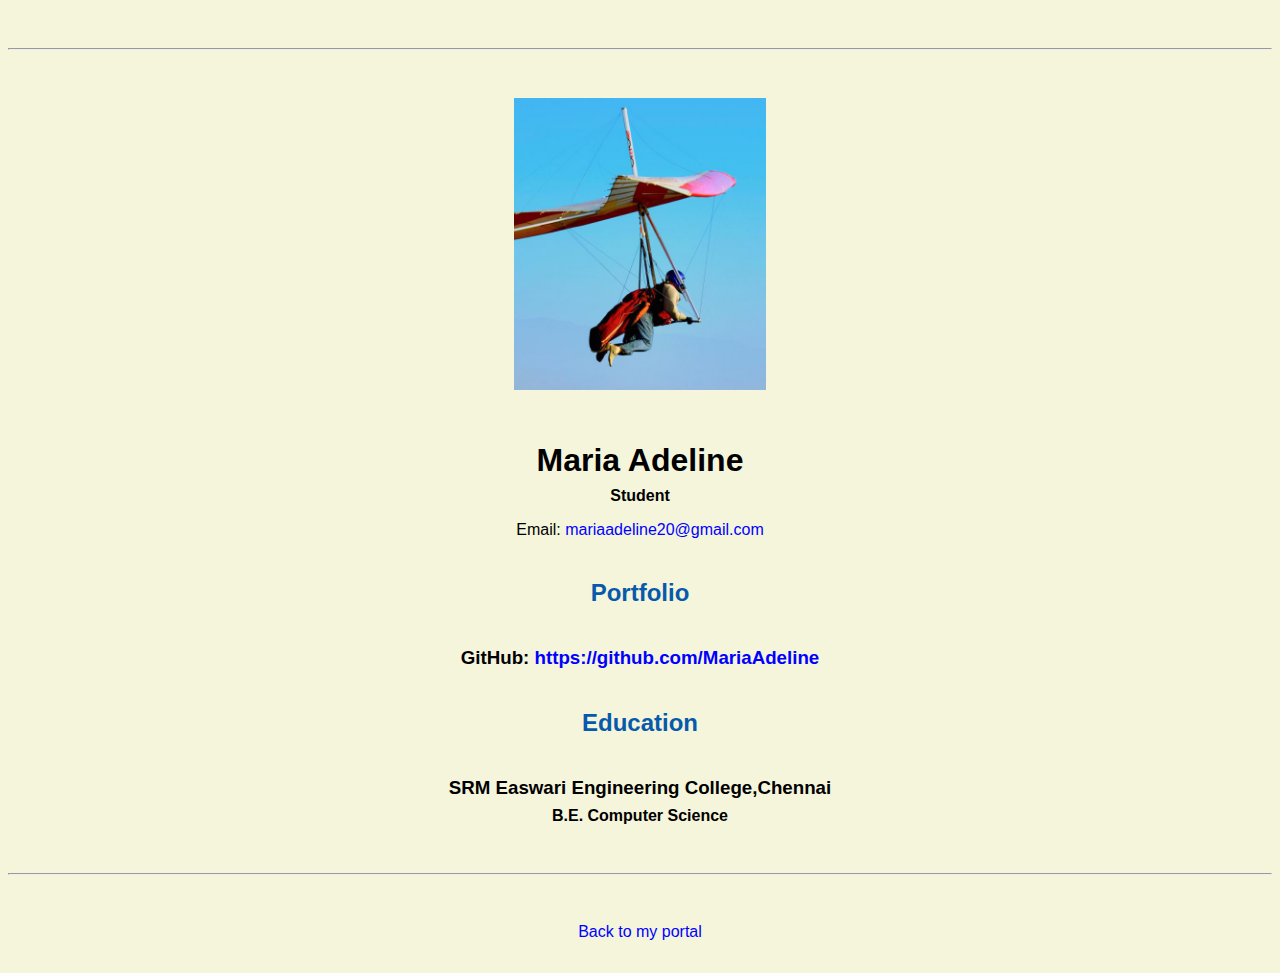
==== resume.html @ fe54b2a1 "Update resume.html" ====
<!doctype html>

<!-- this is a comment for human! -->

<html lang="en">

  <header>
    <title>Maria Adeline's Resume</title>
    <link rel="stylesheet" href="css/master.css">
    <link rel="faviconIcon" href="favicon.ico" type="image/x-icon">
    <link rel="shortcut" href="favicon.ico" type="image/x-icon">
    <meta name="viewport" content="width=device-width, initial-scale=10, shrink-to-fit=no">
    <meta name="name" content="Maria Adeline's Portal">
    <meta name="robots" content="noindex, nofollow">
  </header>

  <body>
    <hr>

    <img src="images/headshot.jpg" alt="Maria Adeline's headshot" width="20%">

    <h1>Maria Adeline</h1>
    <h4>Student</h4>

    <p>Email: <a href="mailto:mariaadeline20@gmail.com" target="_blank">mariaadeline20@gmail.com</a></p>
    <!-- don't post physical address, personal phone number or other personal information on the web! -->

    <h2>Portfolio</h2>
      <h3>GitHub: <a href="https://github.com/MariaAdeline" target="_blank">https://github.com/MariaAdeline</a></h3>

    <h2>Education</h2>

    <h3>SRM Easwari Engineering College,Chennai</h3>
    <h4>B.E. Computer Science</h4>
  </body>

  <footer>
  <hr>
  <p><a href="index.html">Back to my portal</a></p>
  </footer>

</html>
---- css/master.css ----
/* Cascading stylesheet for the website */

/* Text inside these asterisks and slashes are comments for human */

  a {
    color: blue;/* set the text color to blue here */
    text-decoration: none; /* This means we do not want hyperlinks to be underlined */
  }

  a:hover {
    color: red;/* set the text color to red here */
    text-decoration: none; /* This means we do not want hyperlinks to be underlined */
  }

  body {
    background-color: beige;
    color: black;/* set the background color here */
    font-family: Arial, Helvetica, sans-serif;/* set the text color to black here */
    text-align: center;/* set the font here */
    /* set the text alignment here */
   }

  footer {
    margin-top: 2rem;
    margin-bottom: 2rem;
  }

  h1 {
    margin-bottom: 0.5rem;
    margin-top: 3rem;
   }

  h2 {
    color: #075AAB;  /* set the text color of to #075AAB here */
    /* set both the bottom margin and top margin to 2.5rem here */
    margin-bottom: 2.5rem;
    margin-top: 2.5rem;
   }

  h3 {
    margin-bottom: 0;
    margin-top: 2rem;
  }

  h4 {
    margin-bottom: 1rem;
    margin-top: 0.5rem;
  }

  h5 {
    margin-top: 0.5rem;
  }

  hr {
    margin-bottom: 3rem;
    margin-top: 3rem;
  }

  /* this controls how the bullet points in the resume page looks */
  ul {
    display: table;
    margin: 0 auto;
    text-align: left;
  }
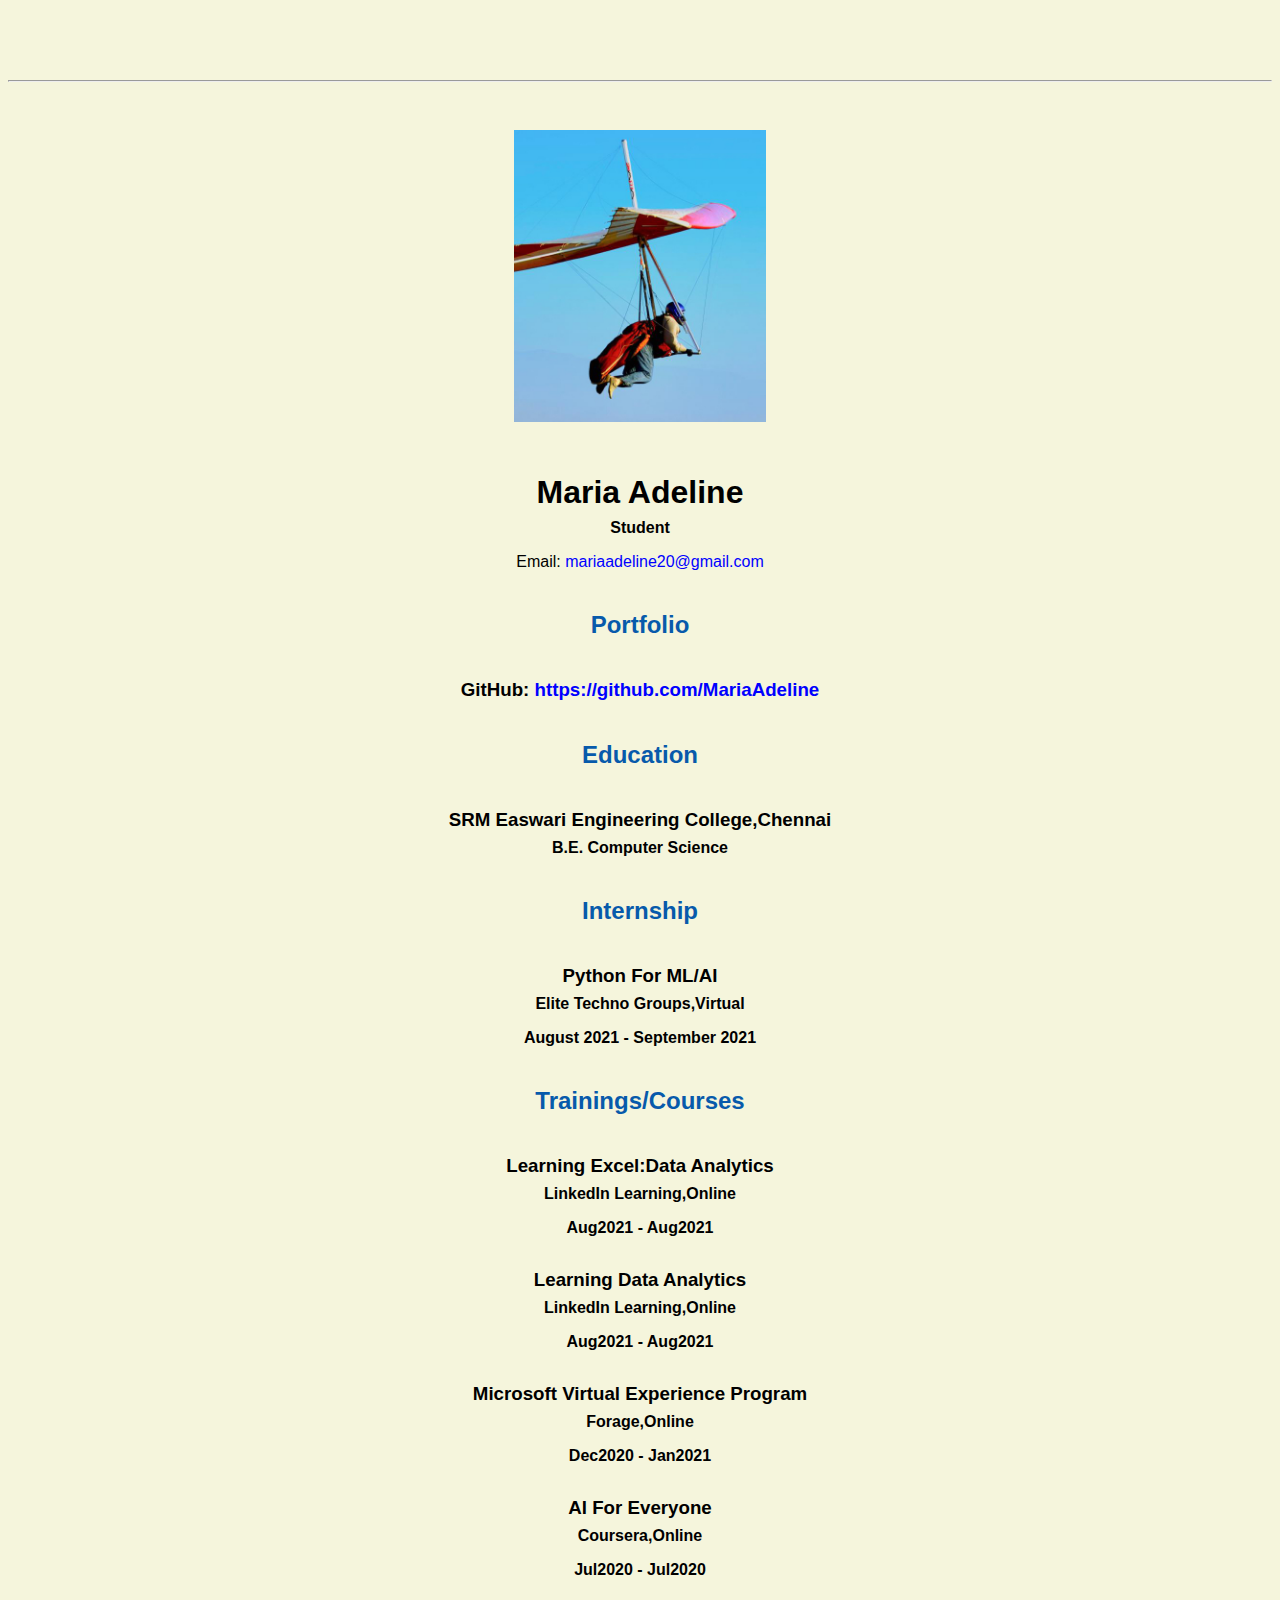
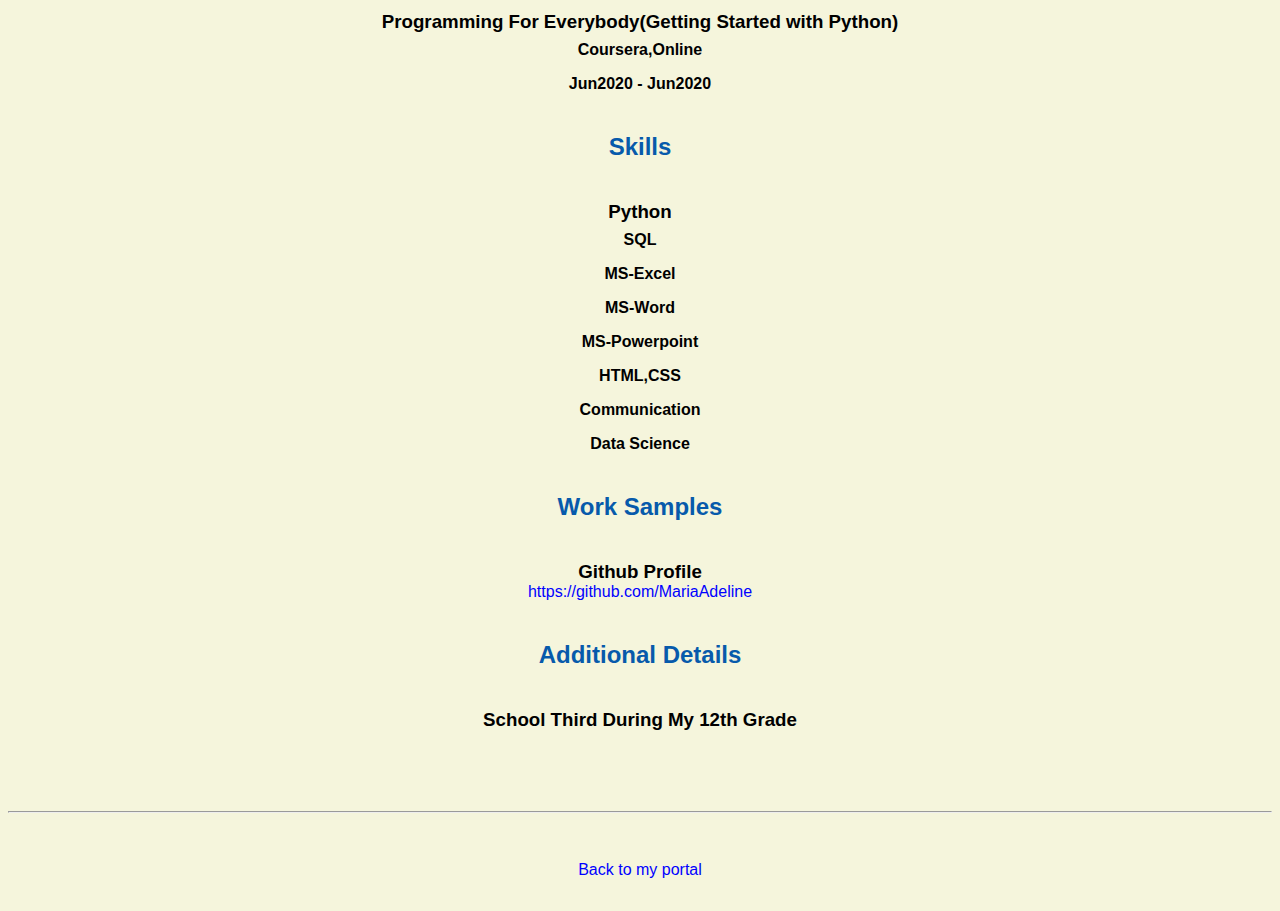
==== commit 37b99675: "Update resume.html" ====
--- a/resume.html
+++ b/resume.html
@@ -9,7 +9,7 @@
     <link rel="stylesheet" href="css/master.css">
     <link rel="faviconIcon" href="favicon.ico" type="image/x-icon">
     <link rel="shortcut" href="favicon.ico" type="image/x-icon">
-    <meta name="viewport" content="width=device-width, initial-scale=10, shrink-to-fit=no">
+    <meta name="viewport" content="width=device-width, initial-scale=1, shrink-to-fit=no">
     <meta name="name" content="Maria Adeline's Portal">
     <meta name="robots" content="noindex, nofollow">
   </header>
@@ -18,21 +18,61 @@
     <hr>
 
     <img src="images/headshot.jpg" alt="Maria Adeline's headshot" width="20%">
-
     <h1>Maria Adeline</h1>
     <h4>Student</h4>
 
     <p>Email: <a href="mailto:mariaadeline20@gmail.com" target="_blank">mariaadeline20@gmail.com</a></p>
-    <!-- don't post physical address, personal phone number or other personal information on the web! -->
-
+    
     <h2>Portfolio</h2>
       <h3>GitHub: <a href="https://github.com/MariaAdeline" target="_blank">https://github.com/MariaAdeline</a></h3>
-
+      
     <h2>Education</h2>
-
     <h3>SRM Easwari Engineering College,Chennai</h3>
     <h4>B.E. Computer Science</h4>
-  </body>
+    
+    <h2>Internship</h2>
+    <h3>Python For ML/AI</h3>
+    <h4>Elite Techno Groups,Virtual</h4>
+    <h4>August 2021 - September 2021</h4>
+    
+    <h2>Trainings/Courses</h2>
+    <h3>Learning Excel:Data Analytics</h3>
+    <h4>LinkedIn Learning,Online</h4>
+    <h4>Aug2021 - Aug2021</h4>
+    
+    <h3>Learning Data Analytics</h3>
+    <h4>LinkedIn Learning,Online</h4>
+    <h4>Aug2021 - Aug2021</h4>
+    
+    <h3>Microsoft Virtual Experience Program</h3>
+    <h4>Forage,Online</h4>
+    <h4>Dec2020 - Jan2021</h4>
+    
+    <h3>AI For Everyone</h3>
+    <h4>Coursera,Online</h4>
+    <h4>Jul2020 - Jul2020</h4>
+    
+    <h3>Programming For Everybody(Getting Started with Python)</h3>
+    <h4>Coursera,Online</h4>
+    <h4>Jun2020 - Jun2020</h4>
+    
+    <h2>Skills</h2>
+    <h3>Python</h3>
+    <h4>SQL</h4>
+    <h4>MS-Excel</h4>
+    <h4>MS-Word</h4>
+    <h4>MS-Powerpoint</h4>
+    <h4>HTML,CSS</h4>
+    <h4>Communication</h4>
+    <h4>Data Science</h4>
+    
+    <h2>Work Samples</h2>
+    <h3>Github Profile</h3>
+    <a href="https://github.com/MariaAdeline" target="_blank">https://github.com/MariaAdeline</a>
+    
+    <h2>Additional Details</h2>
+    <h3>School Third During My 12th Grade</h3>
+   </body>
 
   <footer>
   <hr>
--- a/css/master.css
+++ b/css/master.css
@@ -1,7 +1,6 @@
 /* Cascading stylesheet for the website */
 
 /* Text inside these asterisks and slashes are comments for human */
-
   a {
     color: blue;/* set the text color to blue here */
     text-decoration: none; /* This means we do not want hyperlinks to be underlined */
@@ -13,7 +12,7 @@
   }
 
   body {
-    background-color: beige;
+    background-color: #F5F5DC;
     color: black;/* set the background color here */
     font-family: Arial, Helvetica, sans-serif;/* set the text color to black here */
     text-align: center;/* set the font here */
@@ -53,7 +52,7 @@
 
   hr {
     margin-bottom: 3rem;
-    margin-top: 3rem;
+    margin-top: 5rem;
   }
 
   /* this controls how the bullet points in the resume page looks */
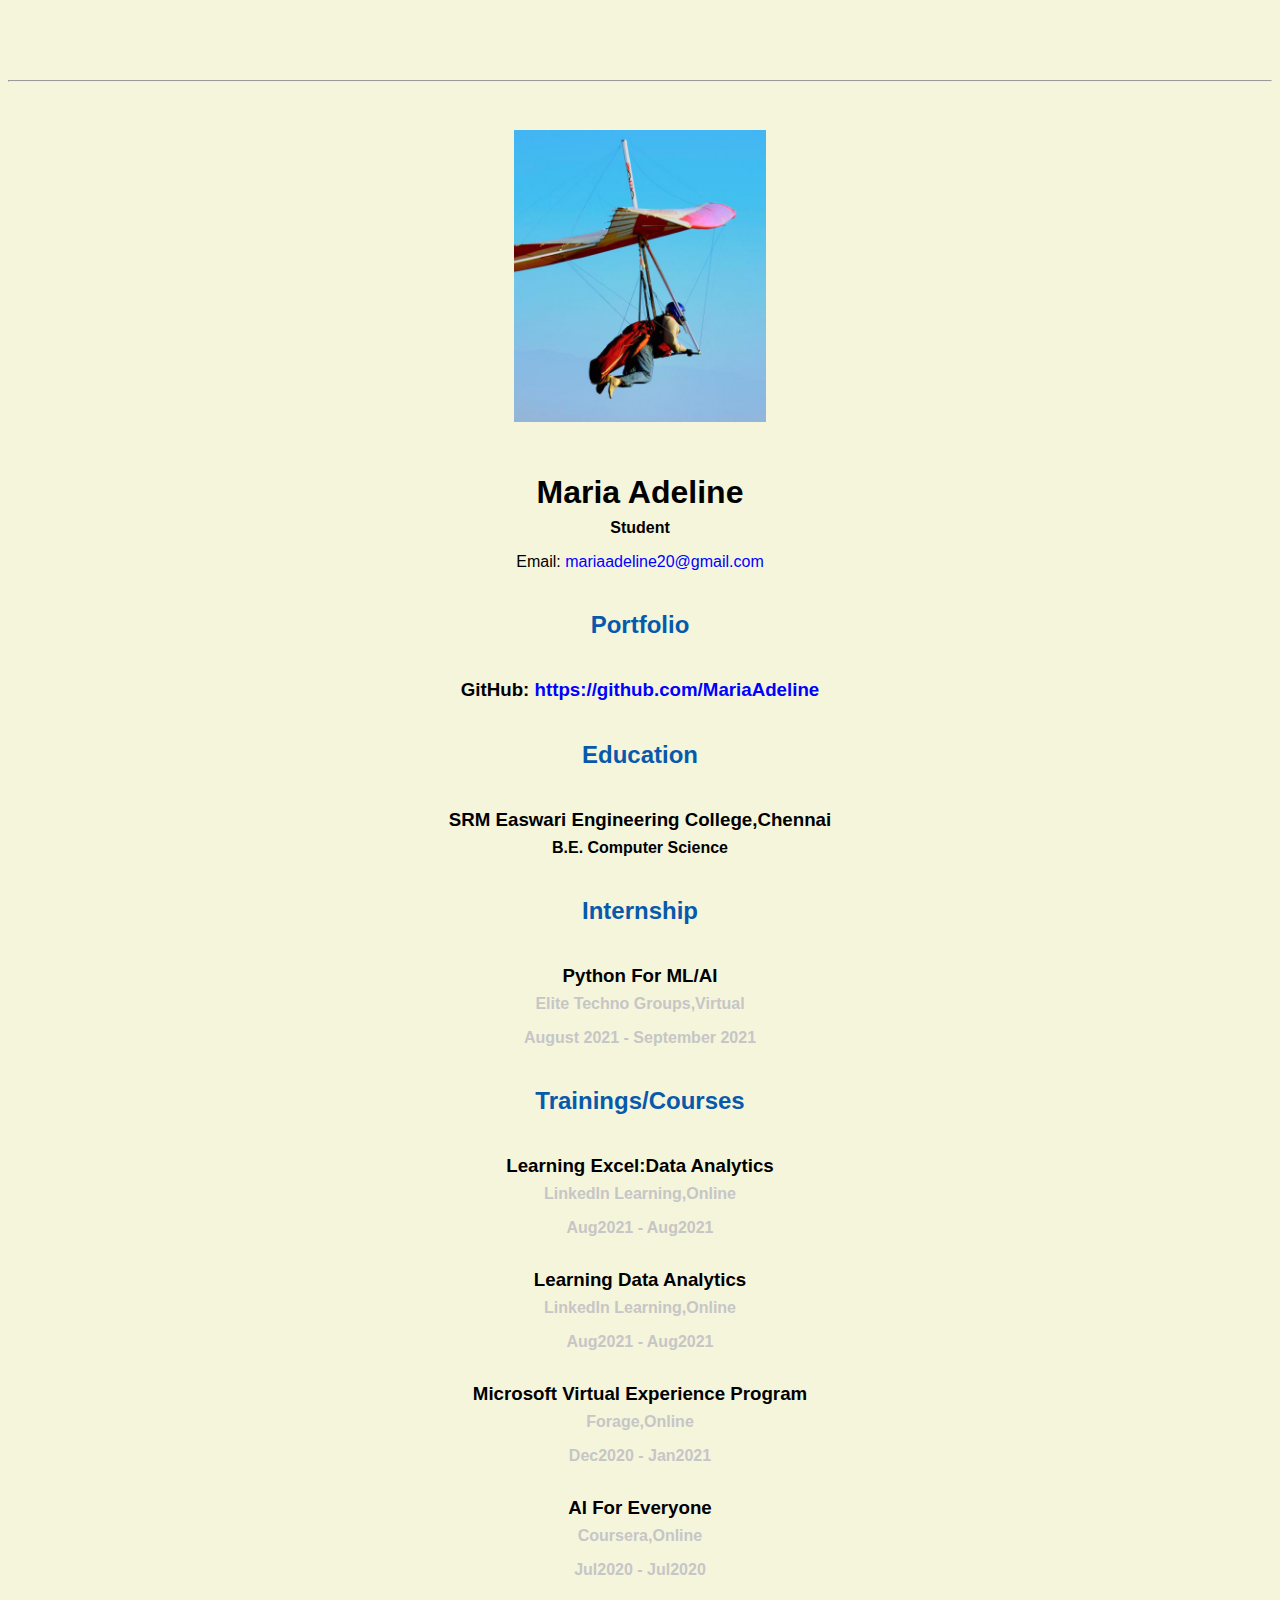
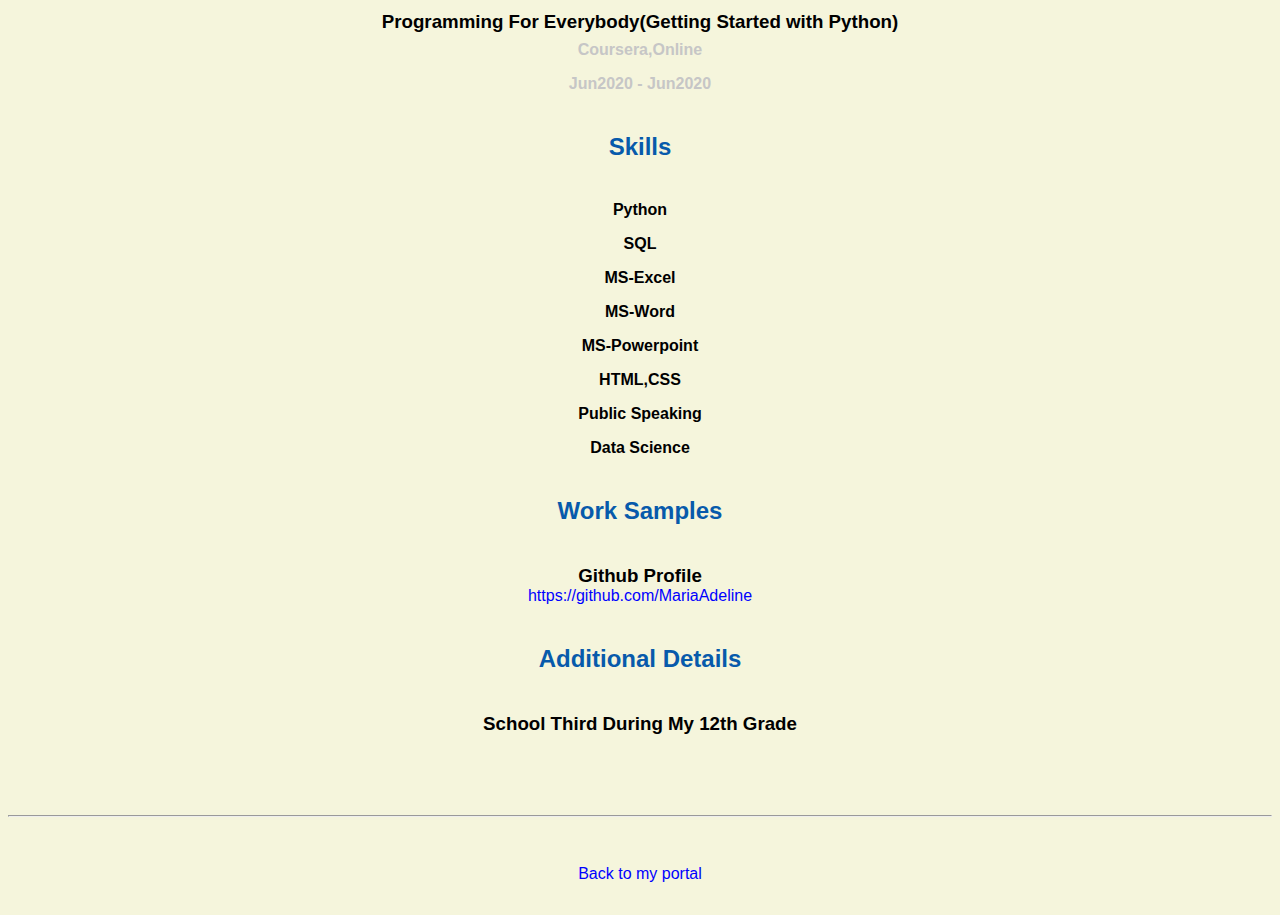
==== commit a8d0e4af: "Update resume.html" ====
--- a/resume.html
+++ b/resume.html
@@ -32,38 +32,38 @@
     
     <h2>Internship</h2>
     <h3>Python For ML/AI</h3>
-    <h4>Elite Techno Groups,Virtual</h4>
-    <h4>August 2021 - September 2021</h4>
+    <h4 style="color:#C6C6C6">Elite Techno Groups,Virtual</h4>
+    <h4 style="color:#C6C6C6">August 2021 - September 2021</h4>
     
     <h2>Trainings/Courses</h2>
     <h3>Learning Excel:Data Analytics</h3>
-    <h4>LinkedIn Learning,Online</h4>
-    <h4>Aug2021 - Aug2021</h4>
+    <h4 style="color:#C6C6C6">LinkedIn Learning,Online</h4>
+    <h4 style="color:#C6C6C6">Aug2021 - Aug2021</h4>
     
     <h3>Learning Data Analytics</h3>
-    <h4>LinkedIn Learning,Online</h4>
-    <h4>Aug2021 - Aug2021</h4>
+    <h4 style="color:#C6C6C6">LinkedIn Learning,Online</h4>
+    <h4 style="color:#C6C6C6">Aug2021 - Aug2021</h4>
     
     <h3>Microsoft Virtual Experience Program</h3>
-    <h4>Forage,Online</h4>
-    <h4>Dec2020 - Jan2021</h4>
+    <h4 style="color:#C6C6C6">Forage,Online</h4>
+    <h4 style="color:#C6C6C6">Dec2020 - Jan2021</h4>
     
     <h3>AI For Everyone</h3>
-    <h4>Coursera,Online</h4>
-    <h4>Jul2020 - Jul2020</h4>
+    <h4 style="color:#C6C6C6">Coursera,Online</h4>
+    <h4 style="color:#C6C6C6">Jul2020 - Jul2020</h4>
     
     <h3>Programming For Everybody(Getting Started with Python)</h3>
-    <h4>Coursera,Online</h4>
-    <h4>Jun2020 - Jun2020</h4>
+    <h4 style="color:#C6C6C6">Coursera,Online</h4>
+    <h4 style="color:#C6C6C6">Jun2020 - Jun2020</h4>
     
     <h2>Skills</h2>
-    <h3>Python</h3>
+    <h4>Python</h4>
     <h4>SQL</h4>
     <h4>MS-Excel</h4>
     <h4>MS-Word</h4>
     <h4>MS-Powerpoint</h4>
     <h4>HTML,CSS</h4>
-    <h4>Communication</h4>
+    <h4>Public Speaking</h4>
     <h4>Data Science</h4>
     
     <h2>Work Samples</h2>
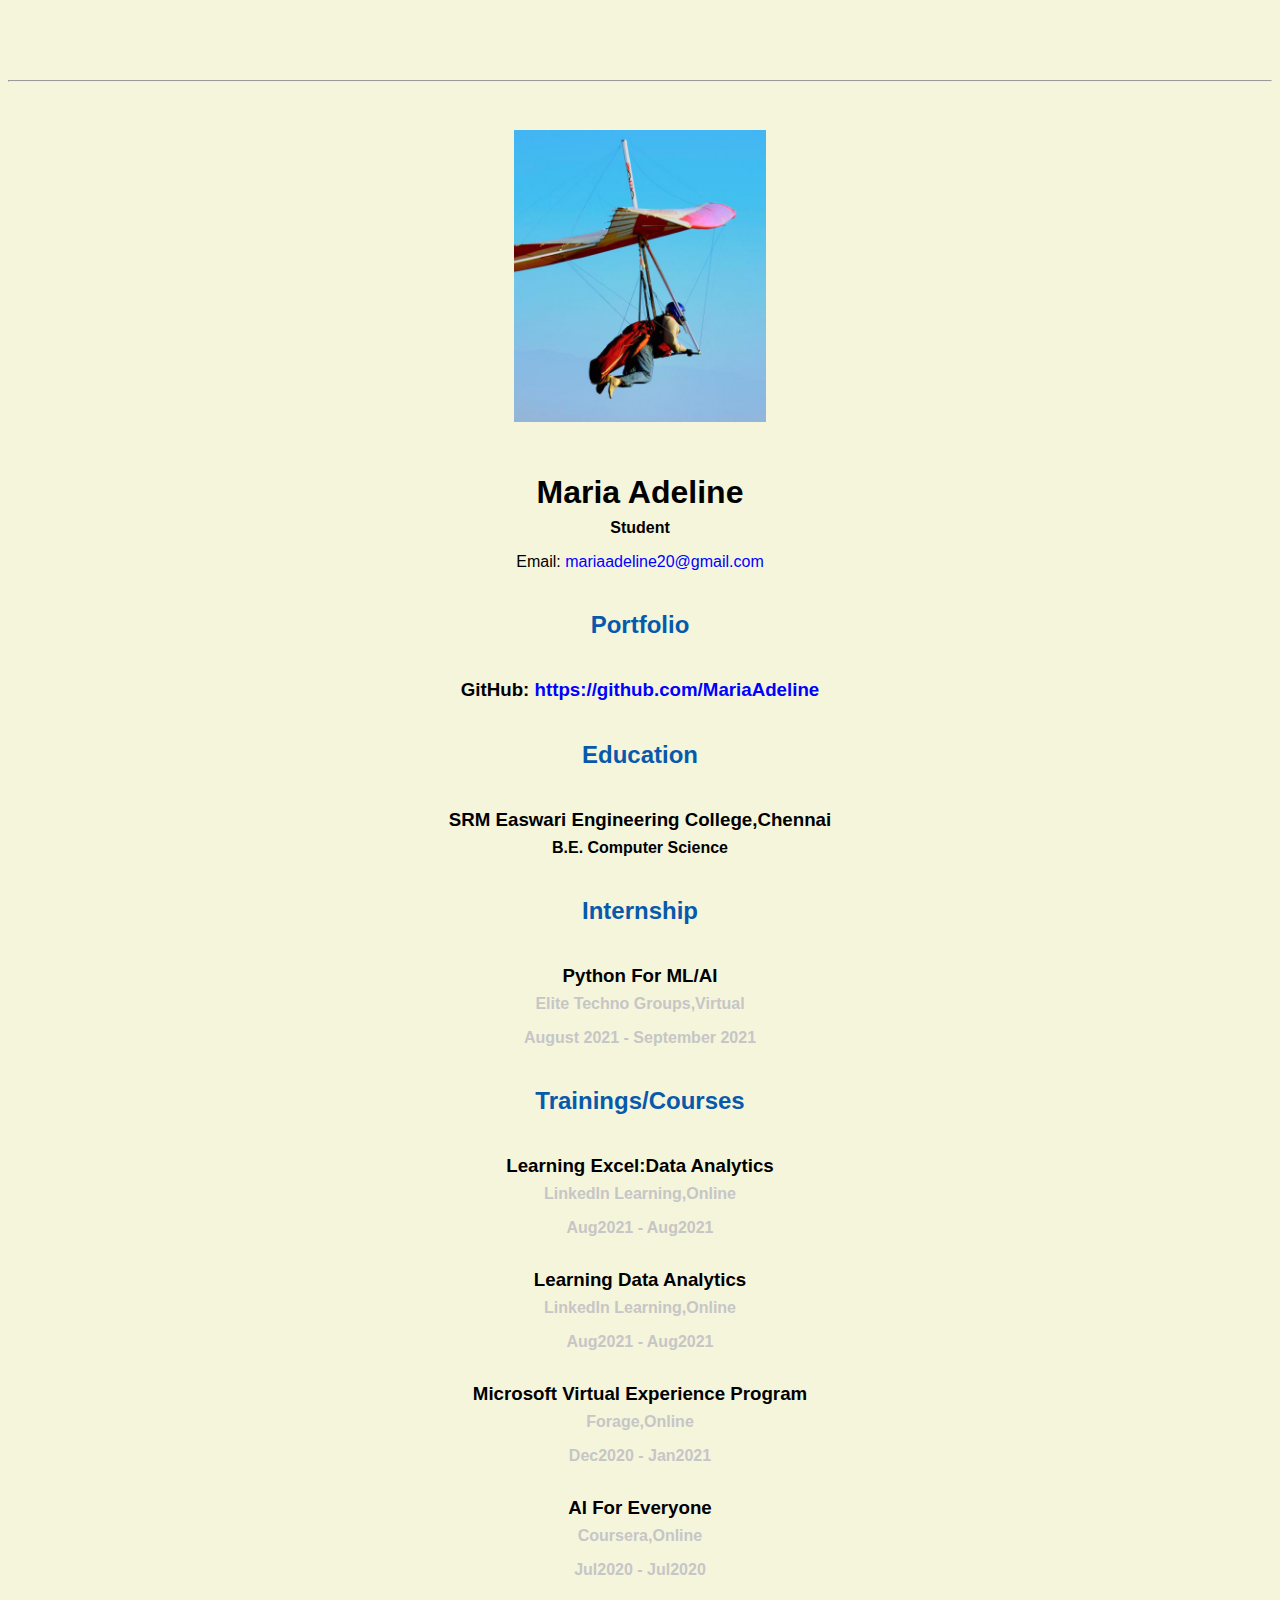
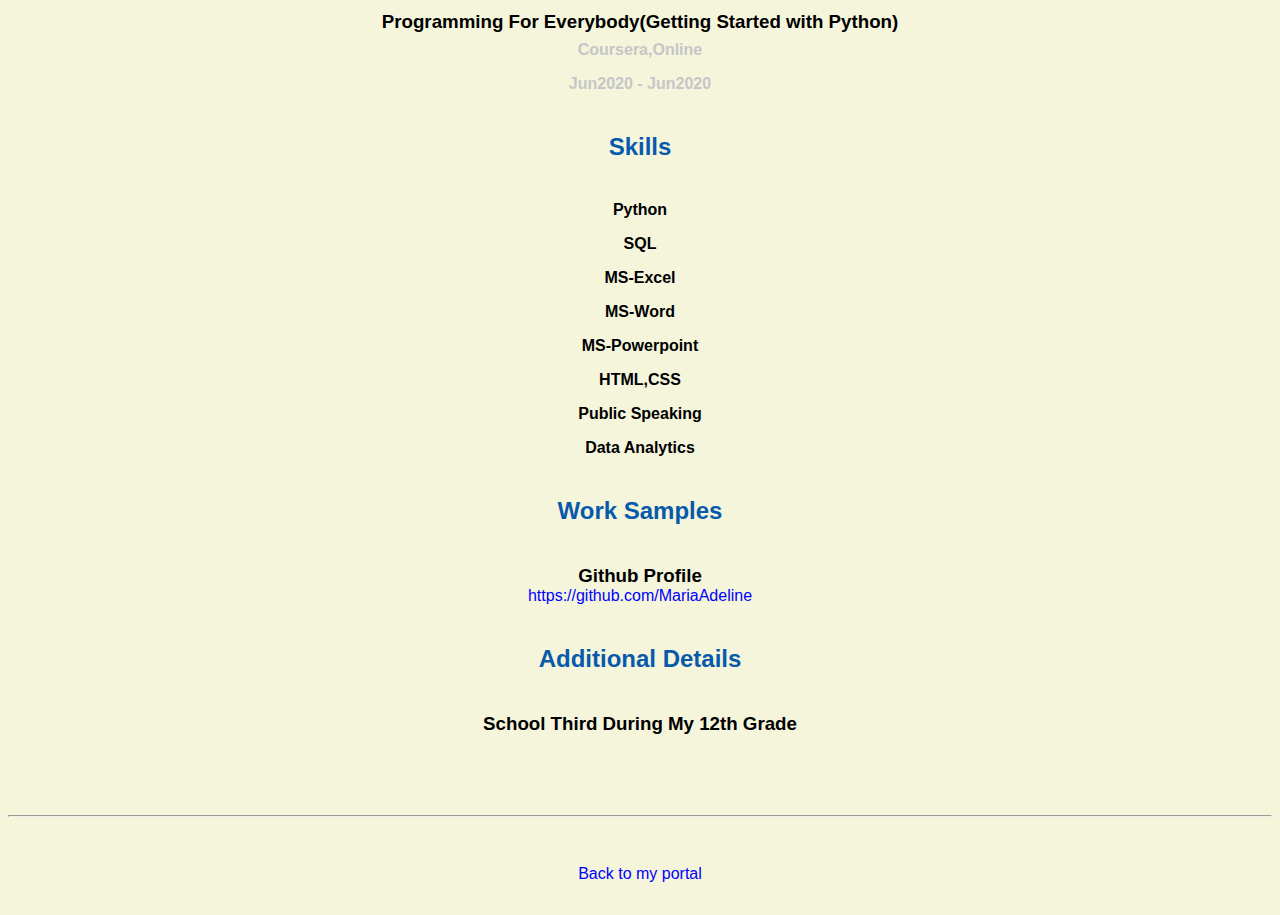
==== commit 9cde8b53: "Update resume.html" ====
--- a/resume.html
+++ b/resume.html
@@ -64,7 +64,7 @@
     <h4>MS-Powerpoint</h4>
     <h4>HTML,CSS</h4>
     <h4>Public Speaking</h4>
-    <h4>Data Science</h4>
+    <h4>Data Analytics</h4>
     
     <h2>Work Samples</h2>
     <h3>Github Profile</h3>
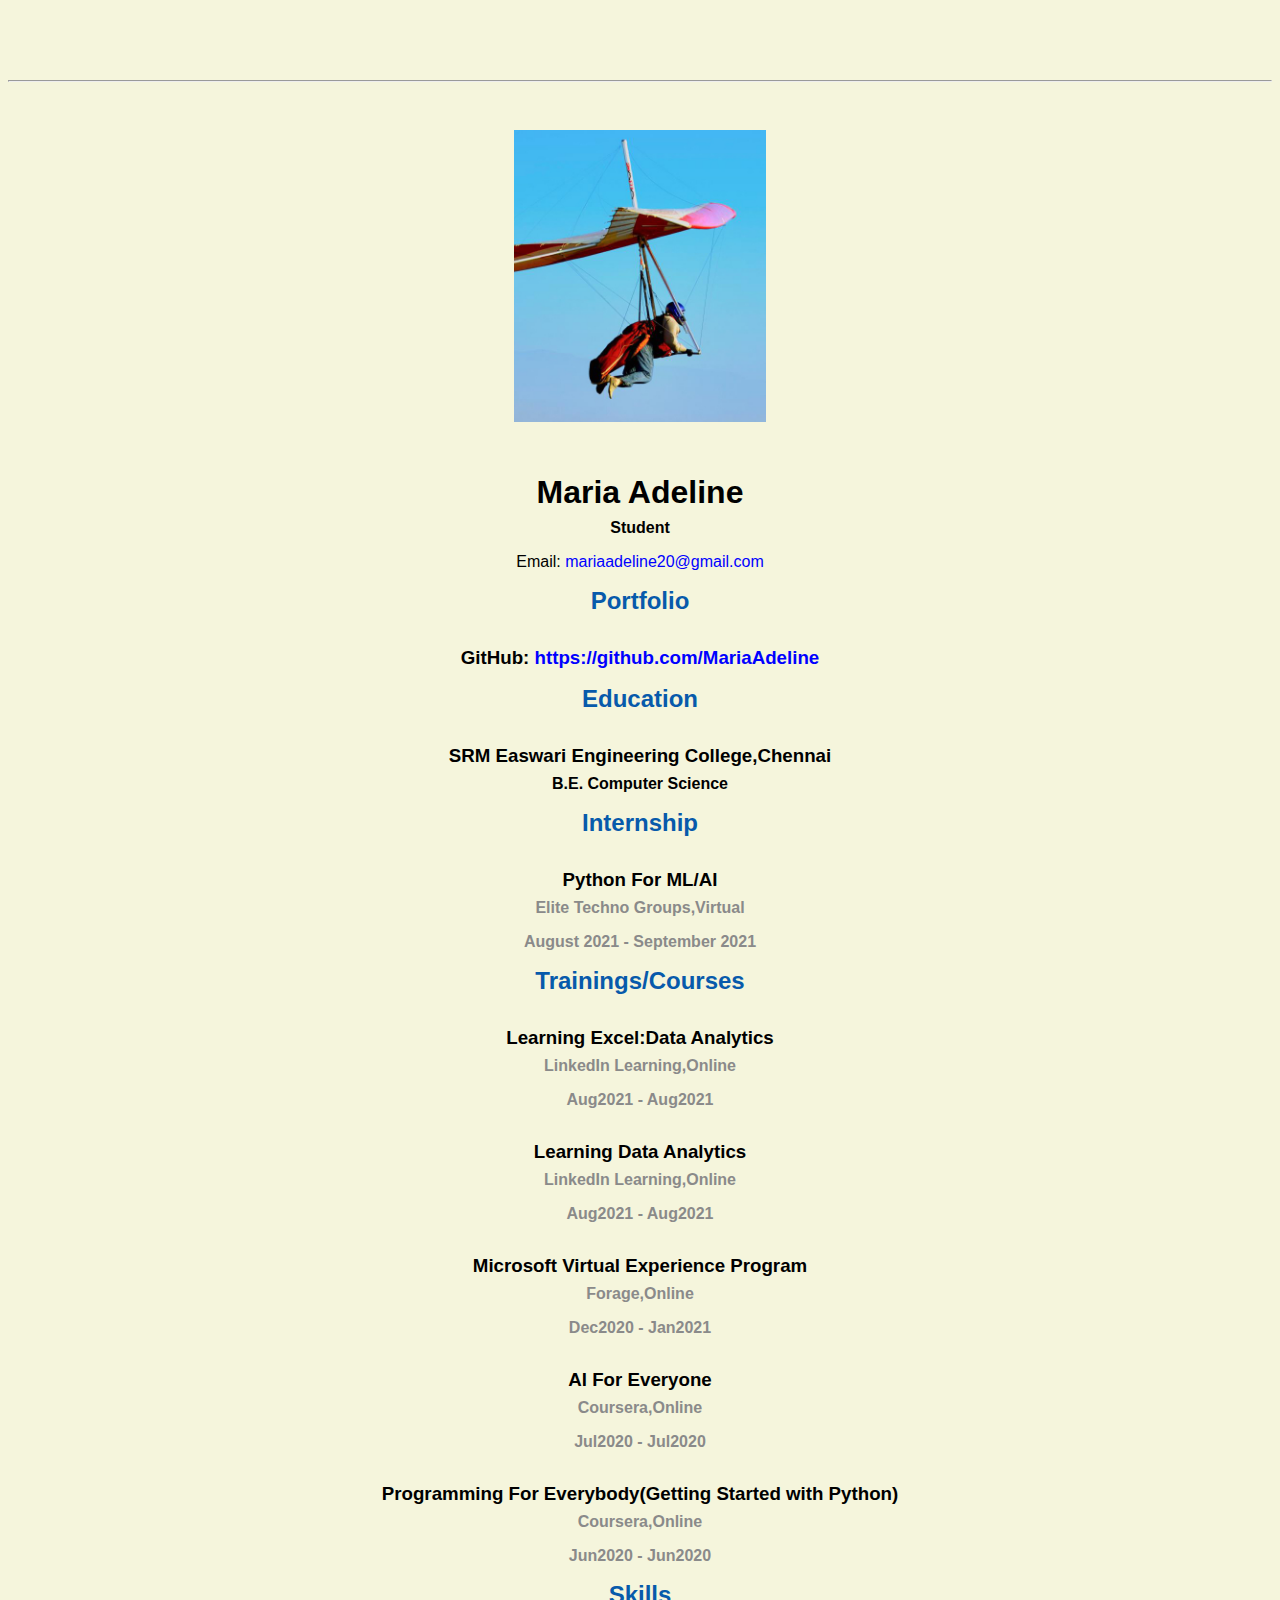
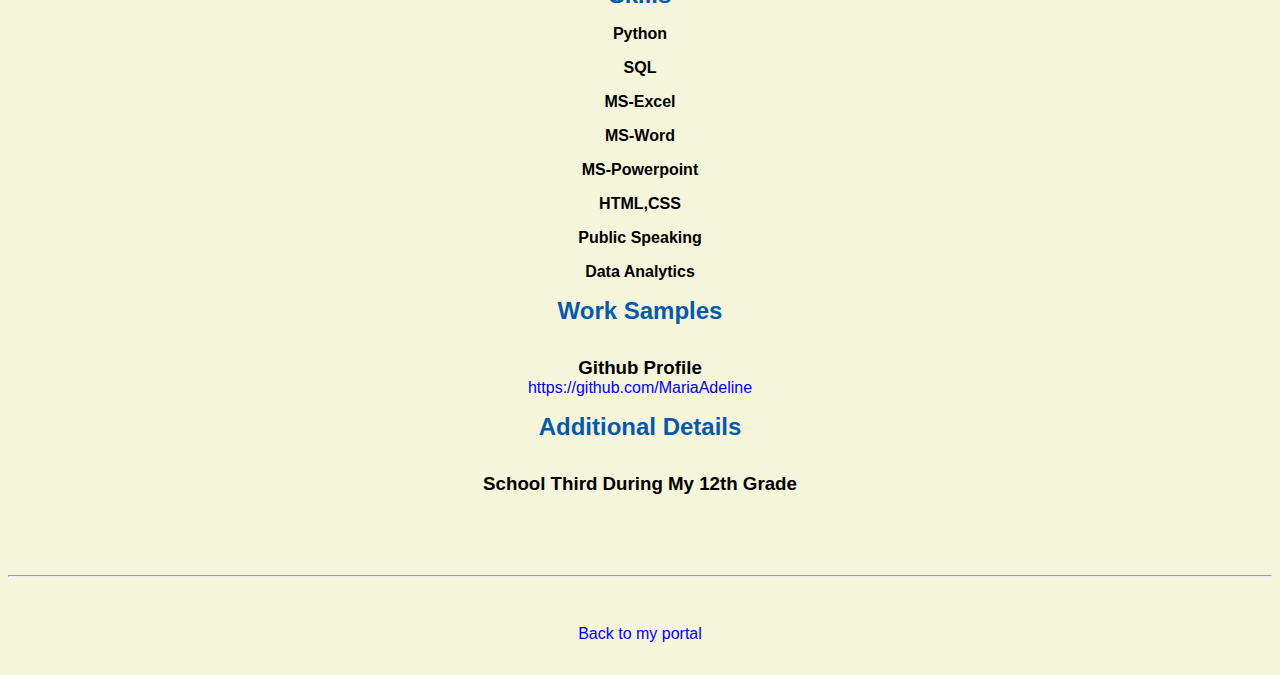
==== commit e6a8c858: "Update resume.html" ====
--- a/resume.html
+++ b/resume.html
@@ -32,29 +32,29 @@
     
     <h2>Internship</h2>
     <h3>Python For ML/AI</h3>
-    <h4 style="color:#C6C6C6">Elite Techno Groups,Virtual</h4>
-    <h4 style="color:#C6C6C6">August 2021 - September 2021</h4>
+    <h4 style="color:#8A8A8A">Elite Techno Groups,Virtual</h4>
+    <h4 style="color:#8A8A8A">August 2021 - September 2021</h4>
     
     <h2>Trainings/Courses</h2>
     <h3>Learning Excel:Data Analytics</h3>
-    <h4 style="color:#C6C6C6">LinkedIn Learning,Online</h4>
-    <h4 style="color:#C6C6C6">Aug2021 - Aug2021</h4>
+    <h4 style="color:#8A8A8A">LinkedIn Learning,Online</h4>
+    <h4 style="color:#8A8A8A">Aug2021 - Aug2021</h4>
     
     <h3>Learning Data Analytics</h3>
-    <h4 style="color:#C6C6C6">LinkedIn Learning,Online</h4>
-    <h4 style="color:#C6C6C6">Aug2021 - Aug2021</h4>
+    <h4 style="color:#8A8A8A">LinkedIn Learning,Online</h4>
+    <h4 style="color:#8A8A8A">Aug2021 - Aug2021</h4>
     
     <h3>Microsoft Virtual Experience Program</h3>
-    <h4 style="color:#C6C6C6">Forage,Online</h4>
-    <h4 style="color:#C6C6C6">Dec2020 - Jan2021</h4>
+    <h4 style="color:#8A8A8A">Forage,Online</h4>
+    <h4 style="color:#8A8A8A">Dec2020 - Jan2021</h4>
     
     <h3>AI For Everyone</h3>
-    <h4 style="color:#C6C6C6">Coursera,Online</h4>
-    <h4 style="color:#C6C6C6">Jul2020 - Jul2020</h4>
+    <h4 style="color:#8A8A8A">Coursera,Online</h4>
+    <h4 style="color:#8A8A8A">Jul2020 - Jul2020</h4>
     
     <h3>Programming For Everybody(Getting Started with Python)</h3>
-    <h4 style="color:#C6C6C6">Coursera,Online</h4>
-    <h4 style="color:#C6C6C6">Jun2020 - Jun2020</h4>
+    <h4 style="color:#8A8A8A">Coursera,Online</h4>
+    <h4 style="color:#8A8A8A">Jun2020 - Jun2020</h4>
     
     <h2>Skills</h2>
     <h4>Python</h4>
--- a/css/master.css
+++ b/css/master.css
@@ -32,8 +32,8 @@
   h2 {
     color: #075AAB;  /* set the text color of to #075AAB here */
     /* set both the bottom margin and top margin to 2.5rem here */
-    margin-bottom: 2.5rem;
-    margin-top: 2.5rem;
+    margin-bottom: 1rem;
+    margin-top: 1rem;
    }
 
   h3 {
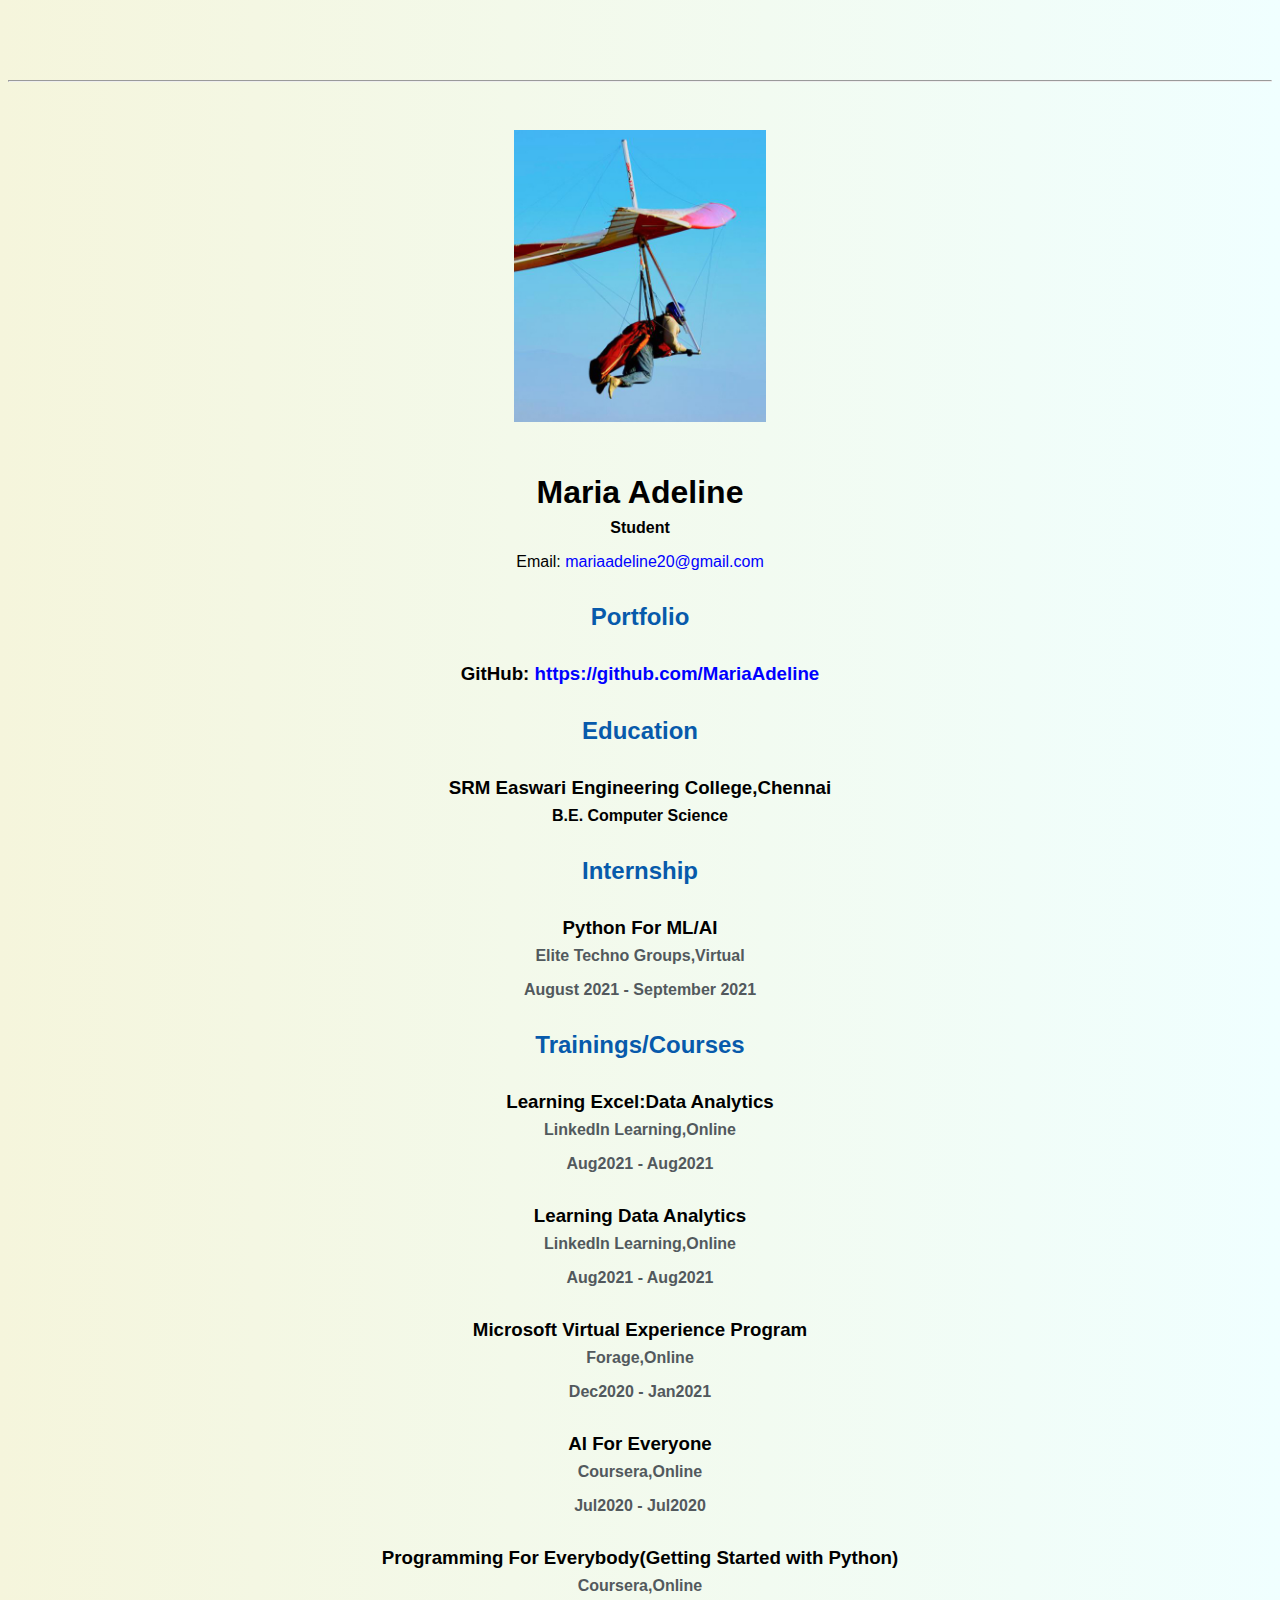
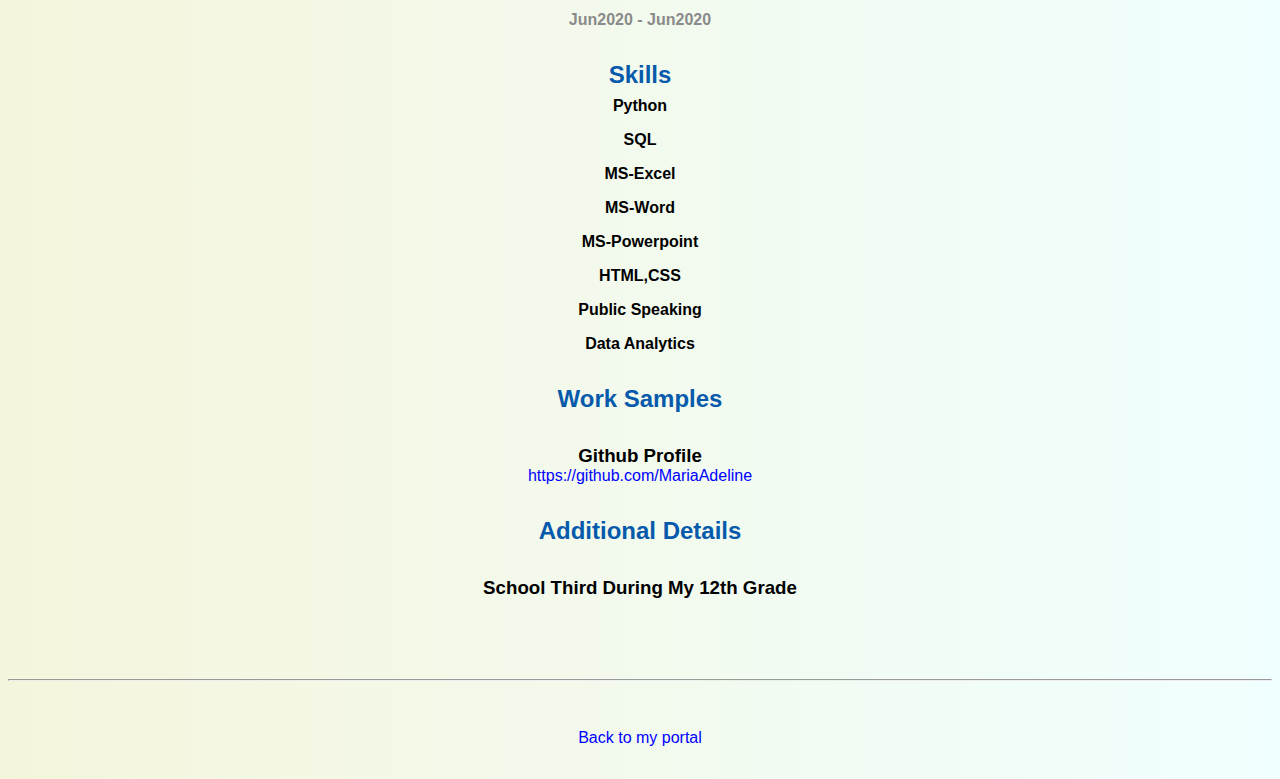
==== commit 91157ddd: "Update resume.html" ====
--- a/resume.html
+++ b/resume.html
@@ -32,28 +32,28 @@
     
     <h2>Internship</h2>
     <h3>Python For ML/AI</h3>
-    <h4 style="color:#8A8A8A">Elite Techno Groups,Virtual</h4>
-    <h4 style="color:#8A8A8A">August 2021 - September 2021</h4>
+    <h4 style="color:#52595D">Elite Techno Groups,Virtual</h4>
+    <h4 style="color:#52595D">August 2021 - September 2021</h4>
     
     <h2>Trainings/Courses</h2>
     <h3>Learning Excel:Data Analytics</h3>
-    <h4 style="color:#8A8A8A">LinkedIn Learning,Online</h4>
-    <h4 style="color:#8A8A8A">Aug2021 - Aug2021</h4>
+    <h4 style="color:#52595D">LinkedIn Learning,Online</h4>
+    <h4 style="color:#52595D">Aug2021 - Aug2021</h4>
     
     <h3>Learning Data Analytics</h3>
-    <h4 style="color:#8A8A8A">LinkedIn Learning,Online</h4>
-    <h4 style="color:#8A8A8A">Aug2021 - Aug2021</h4>
+    <h4 style="color:#52595D">LinkedIn Learning,Online</h4>
+    <h4 style="color:#52595D">Aug2021 - Aug2021</h4>
     
     <h3>Microsoft Virtual Experience Program</h3>
-    <h4 style="color:#8A8A8A">Forage,Online</h4>
-    <h4 style="color:#8A8A8A">Dec2020 - Jan2021</h4>
+    <h4 style="color:#52595D">Forage,Online</h4>
+    <h4 style="color:#52595D">Dec2020 - Jan2021</h4>
     
     <h3>AI For Everyone</h3>
-    <h4 style="color:#8A8A8A">Coursera,Online</h4>
-    <h4 style="color:#8A8A8A">Jul2020 - Jul2020</h4>
+    <h4 style="color:#52595D">Coursera,Online</h4>
+    <h4 style="color:#52595D">Jul2020 - Jul2020</h4>
     
     <h3>Programming For Everybody(Getting Started with Python)</h3>
-    <h4 style="color:#8A8A8A">Coursera,Online</h4>
+    <h4 style="color:#52595D">Coursera,Online</h4>
     <h4 style="color:#8A8A8A">Jun2020 - Jun2020</h4>
     
     <h2>Skills</h2>
--- a/css/master.css
+++ b/css/master.css
@@ -1,5 +1,3 @@
-/* Cascading stylesheet for the website */
-
 /* Text inside these asterisks and slashes are comments for human */
   a {
     color: blue;/* set the text color to blue here */
@@ -12,11 +10,11 @@
   }
 
   body {
-    background-color: #F5F5DC;
-    color: black;/* set the background color here */
-    font-family: Arial, Helvetica, sans-serif;/* set the text color to black here */
-    text-align: center;/* set the font here */
-    /* set the text alignment here */
+    background-image: linear-gradient(to right, #F5F5DC,#F0FFFF);
+    color: black;
+    font-family: Arial, Helvetica, sans-serif;
+    text-align: center;
+    
    }
 
   footer {
@@ -31,9 +29,8 @@
 
   h2 {
     color: #075AAB;  /* set the text color of to #075AAB here */
-    /* set both the bottom margin and top margin to 2.5rem here */
-    margin-bottom: 1rem;
-    margin-top: 1rem;
+    margin-top: 2rem;
+    margin-bottom:0;
    }
 
   h3 {
